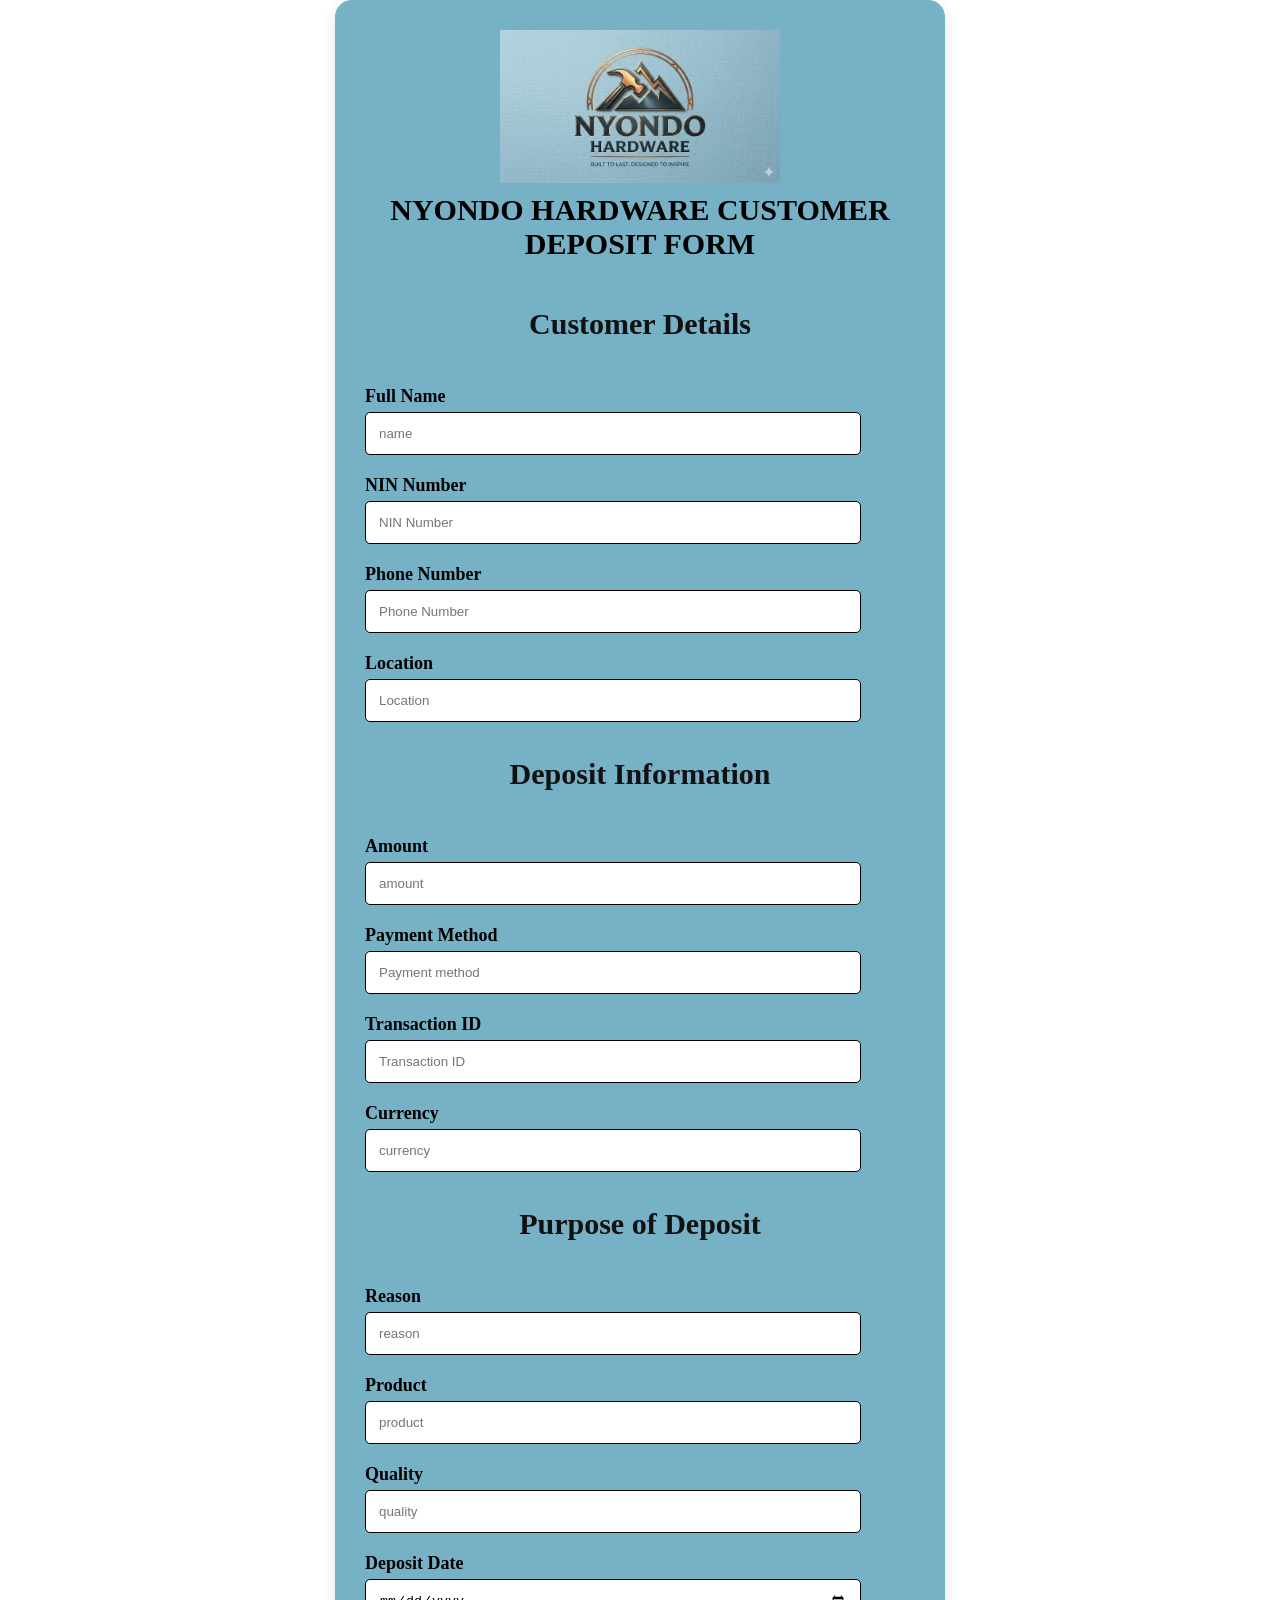
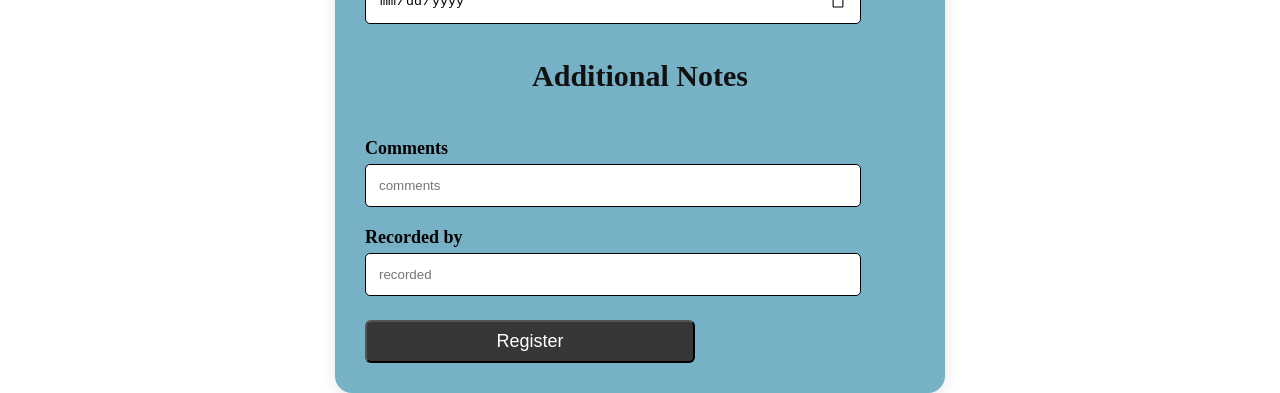
==== Deposit.html @ ec254b29 "project" ====
<!doctype html>
<html lang="en">
  <head>
    <meta charset="UTF-8" />
    <meta name="viewport" content="width=device-width, initial-scale=1.0" />
    <title>NYONDO Hardware Stock Form</title>
    <link rel="stylesheet" href="style.css" />
  </head>
  <body>
    <div class="container">
      <div class="logo">
        <img src="images/logo22.png" alt="Logo" class="logo" />
      </div>
      <h1>NYONDO HARDWARE CUSTOMER DEPOSIT FORM</h1>
      <form>
        <h2>Customer Details</h2>
        <label for="Name">Full Name</label>
        <input type="text" id="Name" placeholder="name" required />

        <label for="NIN">NIN Number</label>
        <input type="text" id="NIN" placeholder="NIN Number" required />

        <label for="number">Phone Number</label>
        <input type="tel" id="number" placeholder="Phone Number" required />

        <label for="location">Location</label>
        <input type="text" id="location" placeholder="Location" required />

        <h2>Deposit Information</h2>
        <label for="amount">Amount</label>
        <input type="text" id="amount" placeholder="amount" required />

        <label for="method">Payment Method</label>
        <input type="text" id="method" placeholder="Payment method" required />

        <label for="unit">Transaction ID</label>
        <input
          type="text"
          id="Transaction"
          placeholder="Transaction ID"
          required
        />

        <label for="currency">Currency</label>
        <input type="text" id="currency" placeholder="currency" required />

        <h2>Purpose of Deposit</h2>
        <label for="reason">Reason</label>
        <input type="text" id="reason" placeholder="reason" required />

        <label for="product">Product</label>
        <input type="text" id="product" placeholder="product" required />

        <label for="quality">Quality</label>
        <input type="text" id="quality" placeholder="quality" required />

        <label for="deposit">Deposit Date</label>
        <input type="date" id="deposit" placeholder="deposit date" required />

        <h2>Additional Notes</h2>
        <label for="comments">Comments</label>
        <input type="text" id="comments" placeholder="comments" required />

        <label for="recorded">Recorded by</label>
        <input type="text" id="recorded" placeholder="recorded" required />

        <button type="submit">Register</button>
      </form>
    </div>
  </body>
</html>
---- style.css ----
body {
  background-color: white;
  margin: 0;
  display: flex;
  justify-content: center;
}
form {
  display: flex;
  flex-direction: column;
  margin-top: 16px;
}
label {
  font-size: 18px;
  margin-top: 15px;
  font-weight: bold;
}
input {
  padding: 13px;
  width: 85%;
  border-radius: 5px;
  border: 1px solid black;
  margin-top: 5px;
  margin-bottom: 5px;
}

.container {
  background: rgb(118, 177, 198);
  padding: 30px;
  width: 550px;
  /* the form will not be hanging */
  box-shadow: 0 4px 15px rgba(0, 0, 0, 0.1);
  border-radius: 17px; /*this can remove the sharp edges on a form and make it to be curved*/
}

.logo {
  width: 280px; /* adjust size */
  display: block;
  margin: 0 auto 10px; /* center it */
}
h1 {
  text-align: center;
  font-size: 30px;
  margin-top: 10px;
  margin-bottom: 10px;
}

h2 {
  text-align: center;
  margin-top: 30px; /* pushes h2 down from the element above */
  margin-bottom: 30px; /* adds spacing below h2 for clarity */
  font-size: 30px;
  color: #121111;
}

/* styling my button */
button {
  margin-top: 19px;
  padding: 9px;
  width: 60%;
  border-radius: 6px;
  background: #363636;
  text-align: center;
  color: white;
  font-size: 18px;
  cursor: pointer;
  transition: 0.5s;
}

/* #I am making my submit button to hover around */
button:hover {
  background: #2468b1;
}
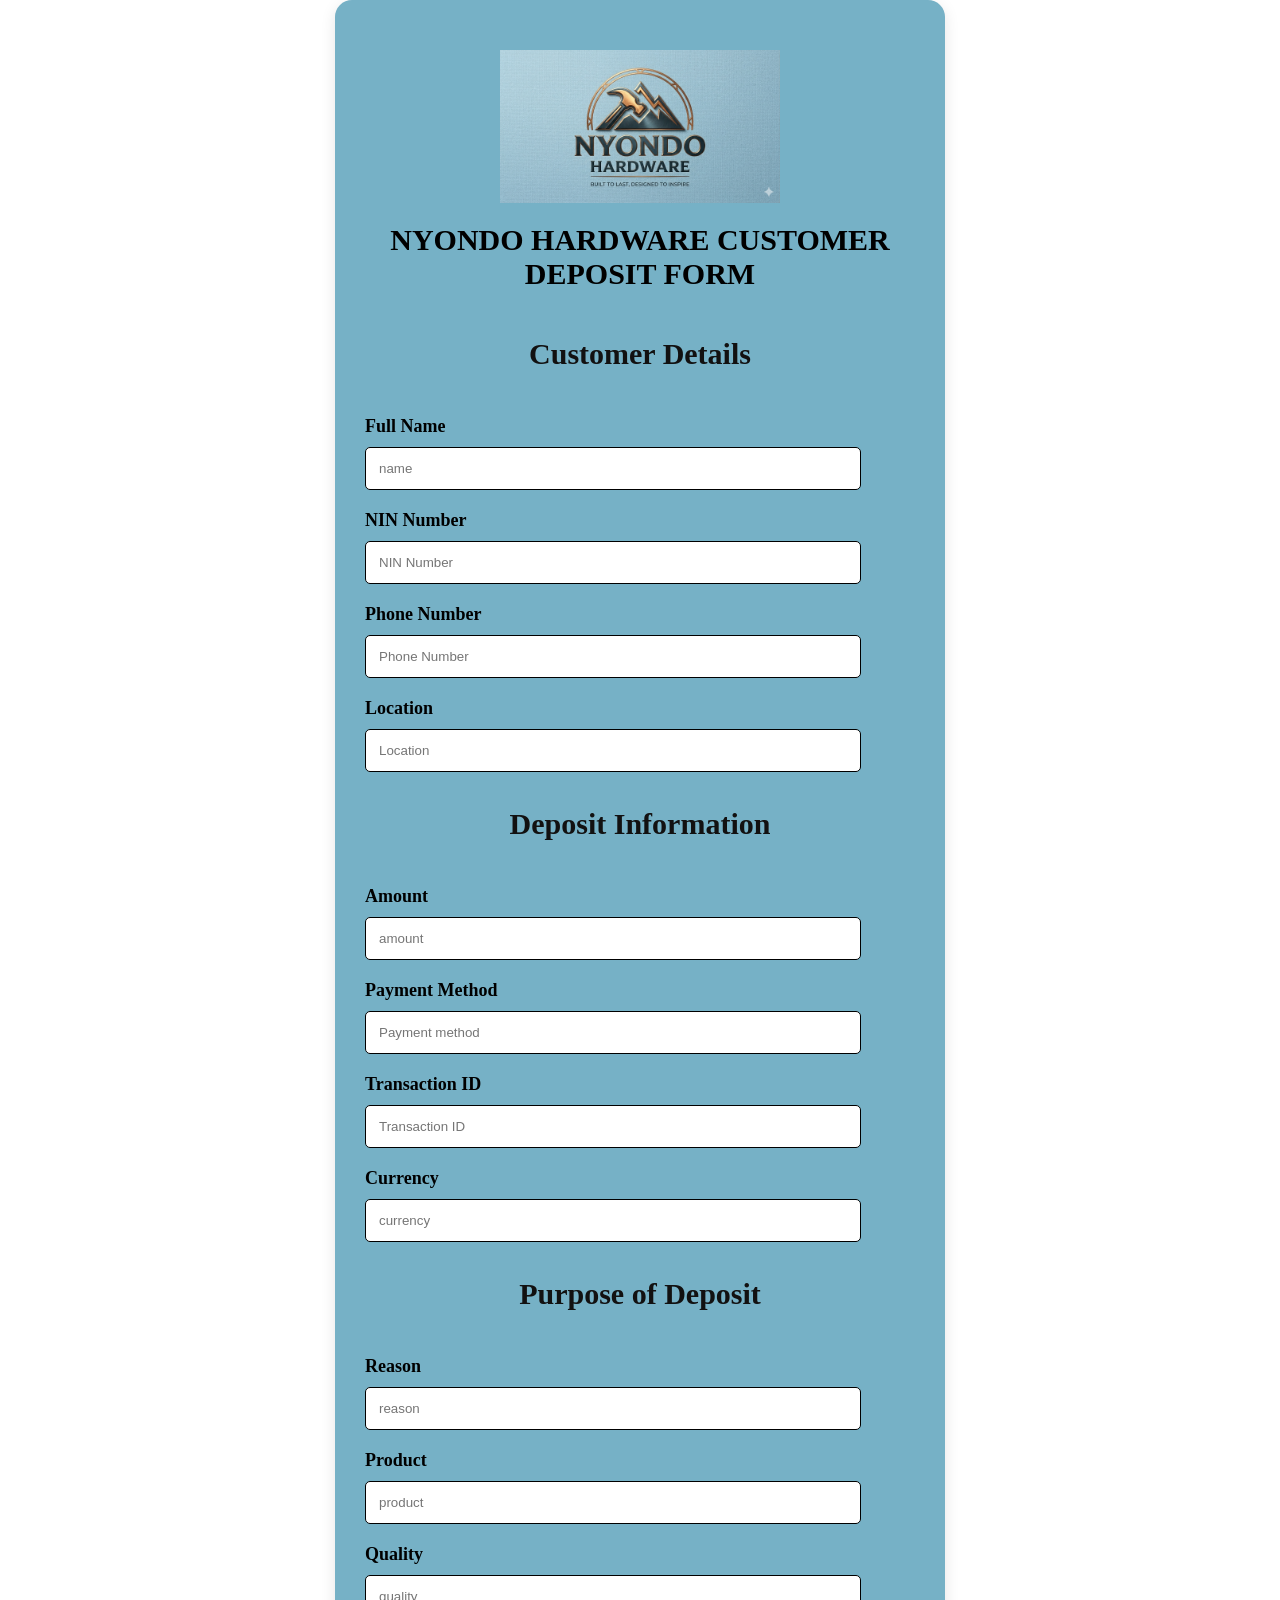
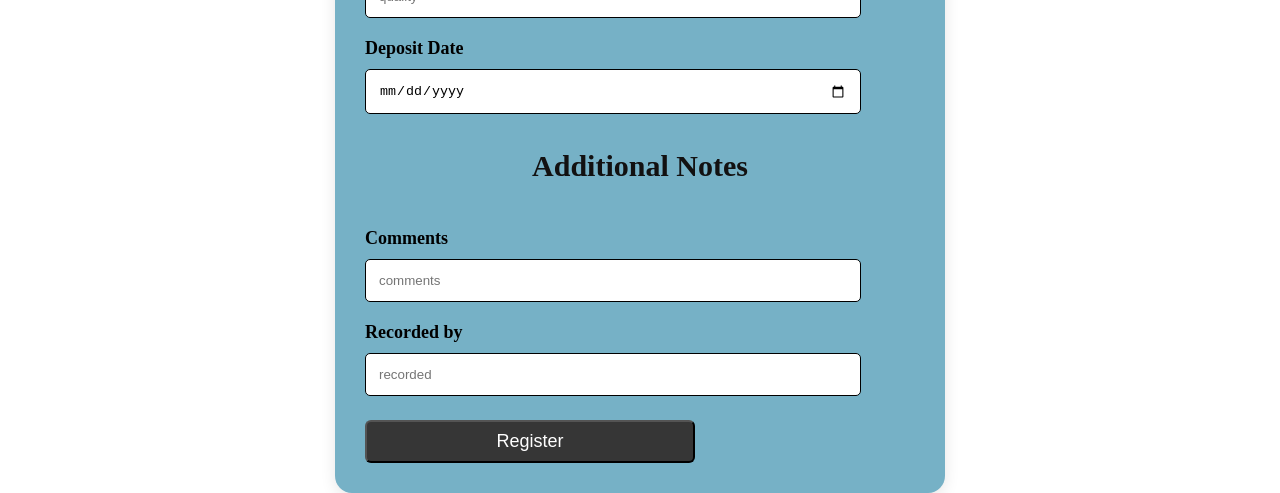
==== commit d64b5d72: "my project" ====
--- a/Deposit.html
+++ b/Deposit.html
@@ -3,7 +3,7 @@
   <head>
     <meta charset="UTF-8" />
     <meta name="viewport" content="width=device-width, initial-scale=1.0" />
-    <title>NYONDO Hardware Stock Form</title>
+    <title>Nyondo Hardware Stock Form</title>
     <link rel="stylesheet" href="style.css" />
   </head>
   <body>
--- a/style.css
+++ b/style.css
@@ -1,4 +1,5 @@
 body {
+  font-family: "Times New Roman", Times, serif;
   background-color: white;
   margin: 0;
   display: flex;
@@ -35,7 +36,8 @@
 .logo {
   width: 280px; /* adjust size */
   display: block;
-  margin: 0 auto 10px; /* center it */
+  margin: 0 auto 20px; /* center it */
+  margin-top: 20px;
 }
 h1 {
   text-align: center;
@@ -50,6 +52,42 @@
   margin-bottom: 30px; /* adds spacing below h2 for clarity */
   font-size: 30px;
   color: #121111;
+}
+
+.sign {
+  margin-top: 10px;
+  margin-bottom: 10px;
+}
+
+.sign select {
+  padding: 13px;
+  width: 90%;
+  border-radius: 5px;
+  border: 1px solid black;
+  font-size: 16px;
+}
+
+label {
+  display: block;
+  font-size: 18px;
+  margin-bottom: 5px;
+  font-weight: bold;
+}
+
+/* Styles the checkbox input itself */
+.checkbox input[type="checkbox"] {
+  width: 20px; /* Sets the width of the checkbox */
+  height: 19px; /* Sets the height of the checkbox */
+  cursor: pointer; /* Changes cursor to pointer when hovering */
+  
+}
+
+/* Styles the container that holds the checkbox and its label/text */
+.checkbox {
+  display: flex; /* Places checkbox and text in a row */
+  align-items: center; /* Vertically aligns checkbox and text */
+  gap: 6px; /* Adds space between checkbox and text */
+  font-size: 25px; /* Increases size of the label/text */
 }
 
 /* styling my button */
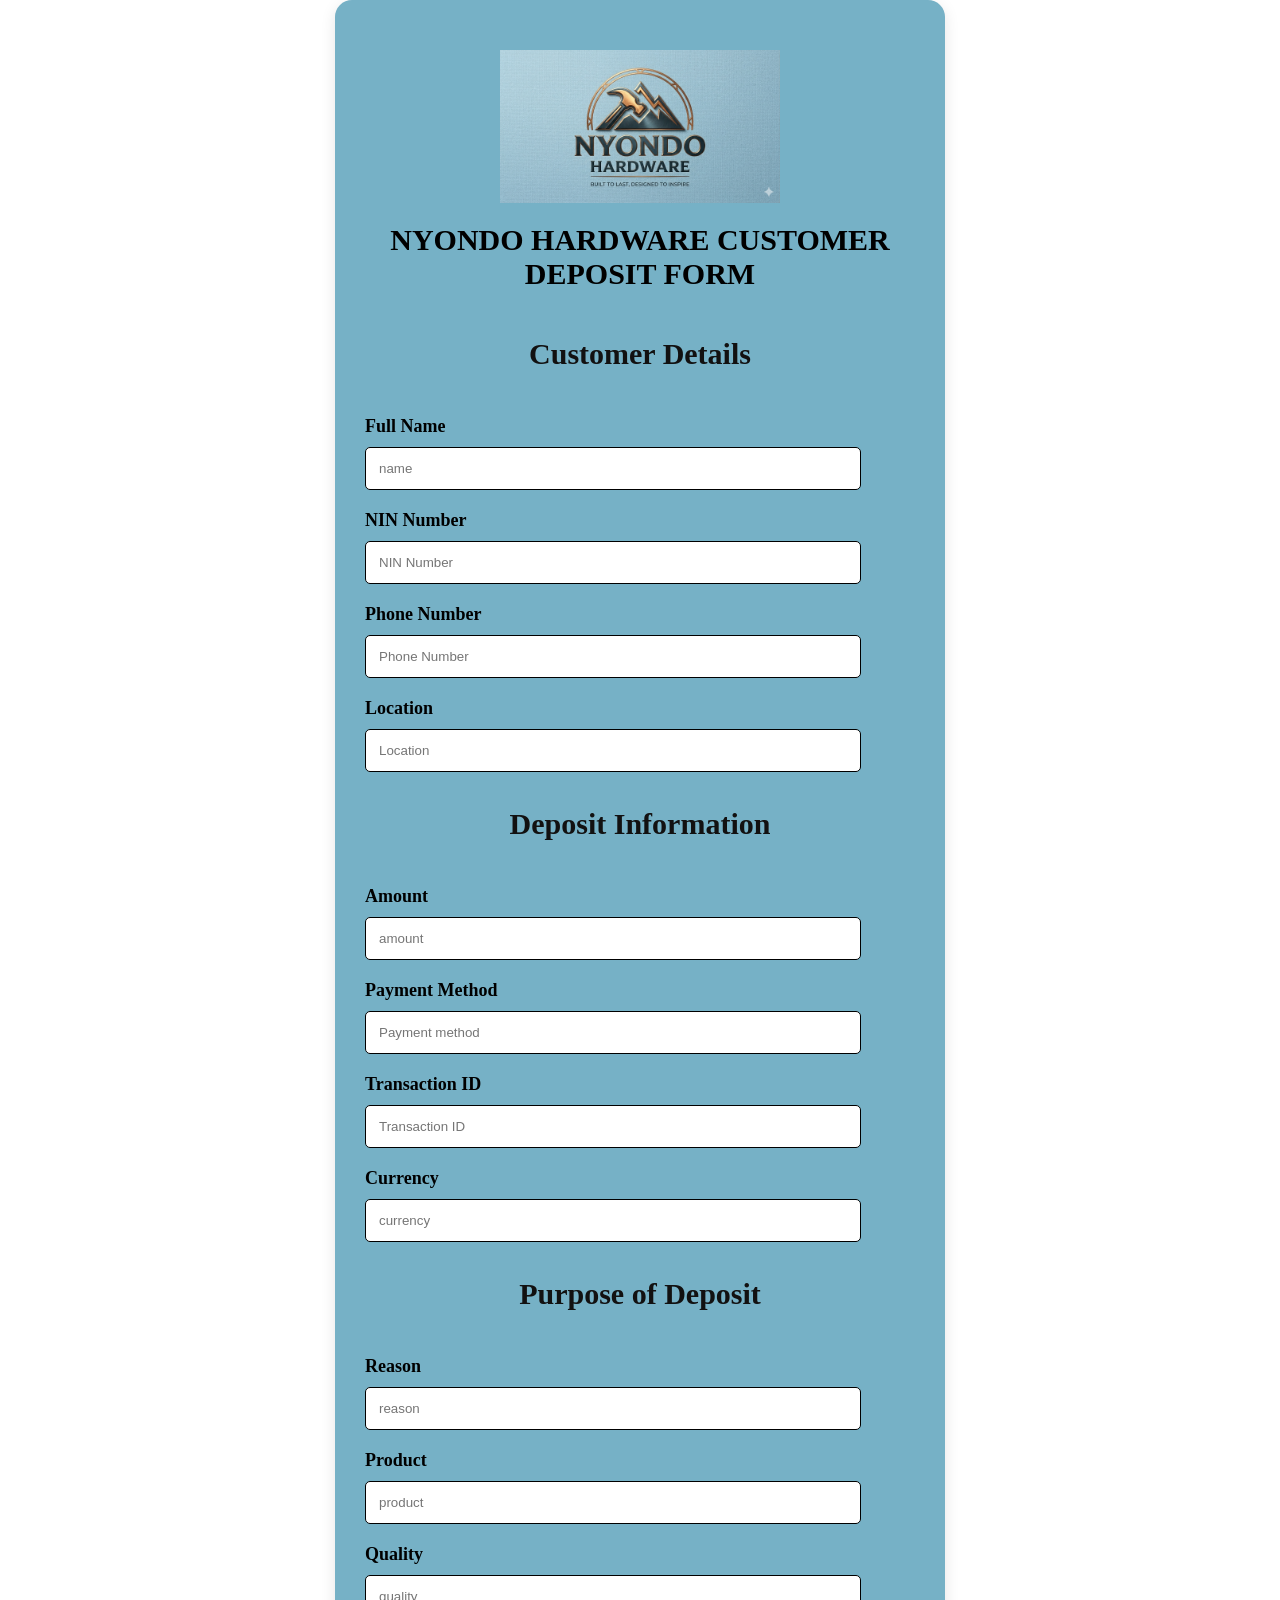
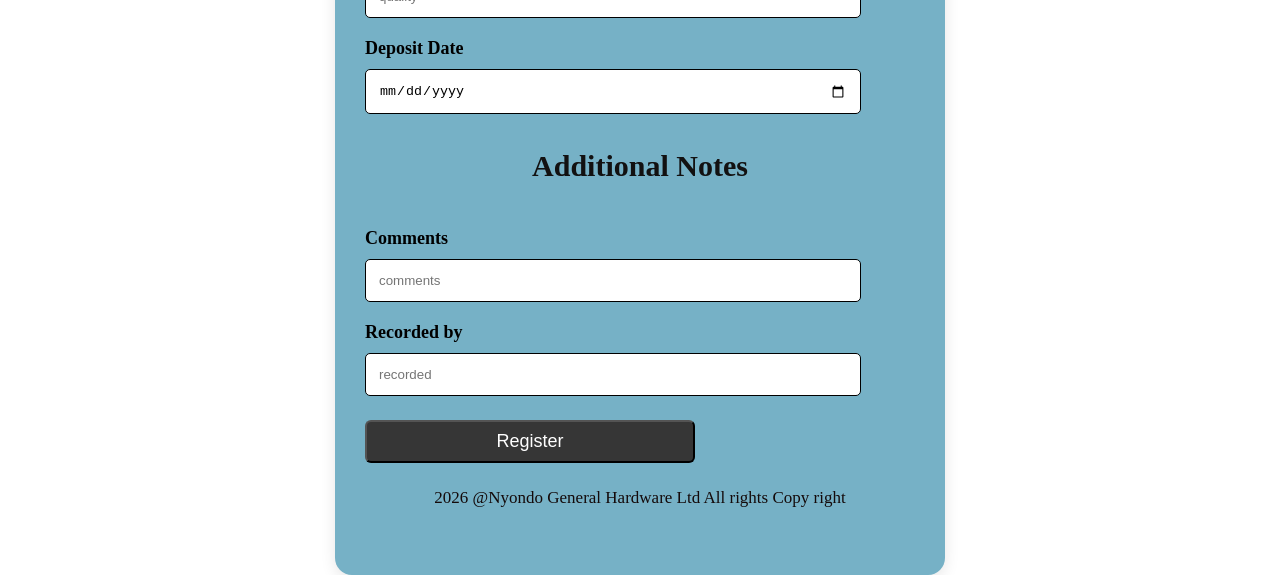
==== commit 4f8dc733: "change" ====
--- a/Deposit.html
+++ b/Deposit.html
@@ -65,6 +65,7 @@
         <input type="text" id="recorded" placeholder="recorded" required />
 
         <button type="submit">Register</button>
+        <footer>2026 @Nyondo General Hardware Ltd All rights Copy right</footer>
       </form>
     </div>
   </body>
--- a/style.css
+++ b/style.css
@@ -5,16 +5,19 @@
   display: flex;
   justify-content: center;
 }
+
 form {
   display: flex;
   flex-direction: column;
   margin-top: 16px;
 }
+
 label {
   font-size: 18px;
   margin-top: 15px;
   font-weight: bold;
 }
+
 input {
   padding: 13px;
   width: 85%;
@@ -39,6 +42,7 @@
   margin: 0 auto 20px; /* center it */
   margin-top: 20px;
 }
+
 h1 {
   text-align: center;
   font-size: 30px;
@@ -79,7 +83,6 @@
   width: 20px; /* Sets the width of the checkbox */
   height: 19px; /* Sets the height of the checkbox */
   cursor: pointer; /* Changes cursor to pointer when hovering */
-  
 }
 
 /* Styles the container that holds the checkbox and its label/text */
@@ -108,3 +111,67 @@
 button:hover {
   background: #2468b1;
 }
+
+footer {
+  color: rgb(20, 10, 10);
+  text-align: center;
+  padding: 17px; /* space inside footer */
+  margin-top: 8px; /* space above footer */
+  margin-bottom: 20px; /* space below footer */
+  font-size: 17px;
+}
+
+/* 📱 MOBILE RESPONSIVE DESIGN */
+/* here am making the css that can make people see clearly on mobile phone */
+@media (max-width: 600px) {
+  body {
+    padding: 10px;
+    display: block;
+  }
+
+  .container {
+    width: 100%;
+    padding: 20px;
+    border-radius: 10px;
+  }
+
+  input {
+    width: 100%;
+    padding: 10px;
+    font-size: 14px;
+  }
+
+  .sign select {
+    width: 100%;
+    padding: 10px;
+    font-size: 14px;
+  }
+
+  button {
+    width: 100%;
+    font-size: 16px;
+    padding: 10px;
+  }
+
+  h1,
+  h2 {
+    font-size: 22px;
+  }
+
+  .logo {
+    width: 180px;
+  }
+
+  .checkbox {
+    font-size: 18px;
+  }
+}
+
+footer {
+  color: rgb(20, 10, 10);
+  text-align: center;
+  padding: 17px; /* space inside footer */
+  margin-top: 8px; /* space above footer */
+  margin-bottom: 20px; /* space below footer */
+  font-size: 17px;
+}
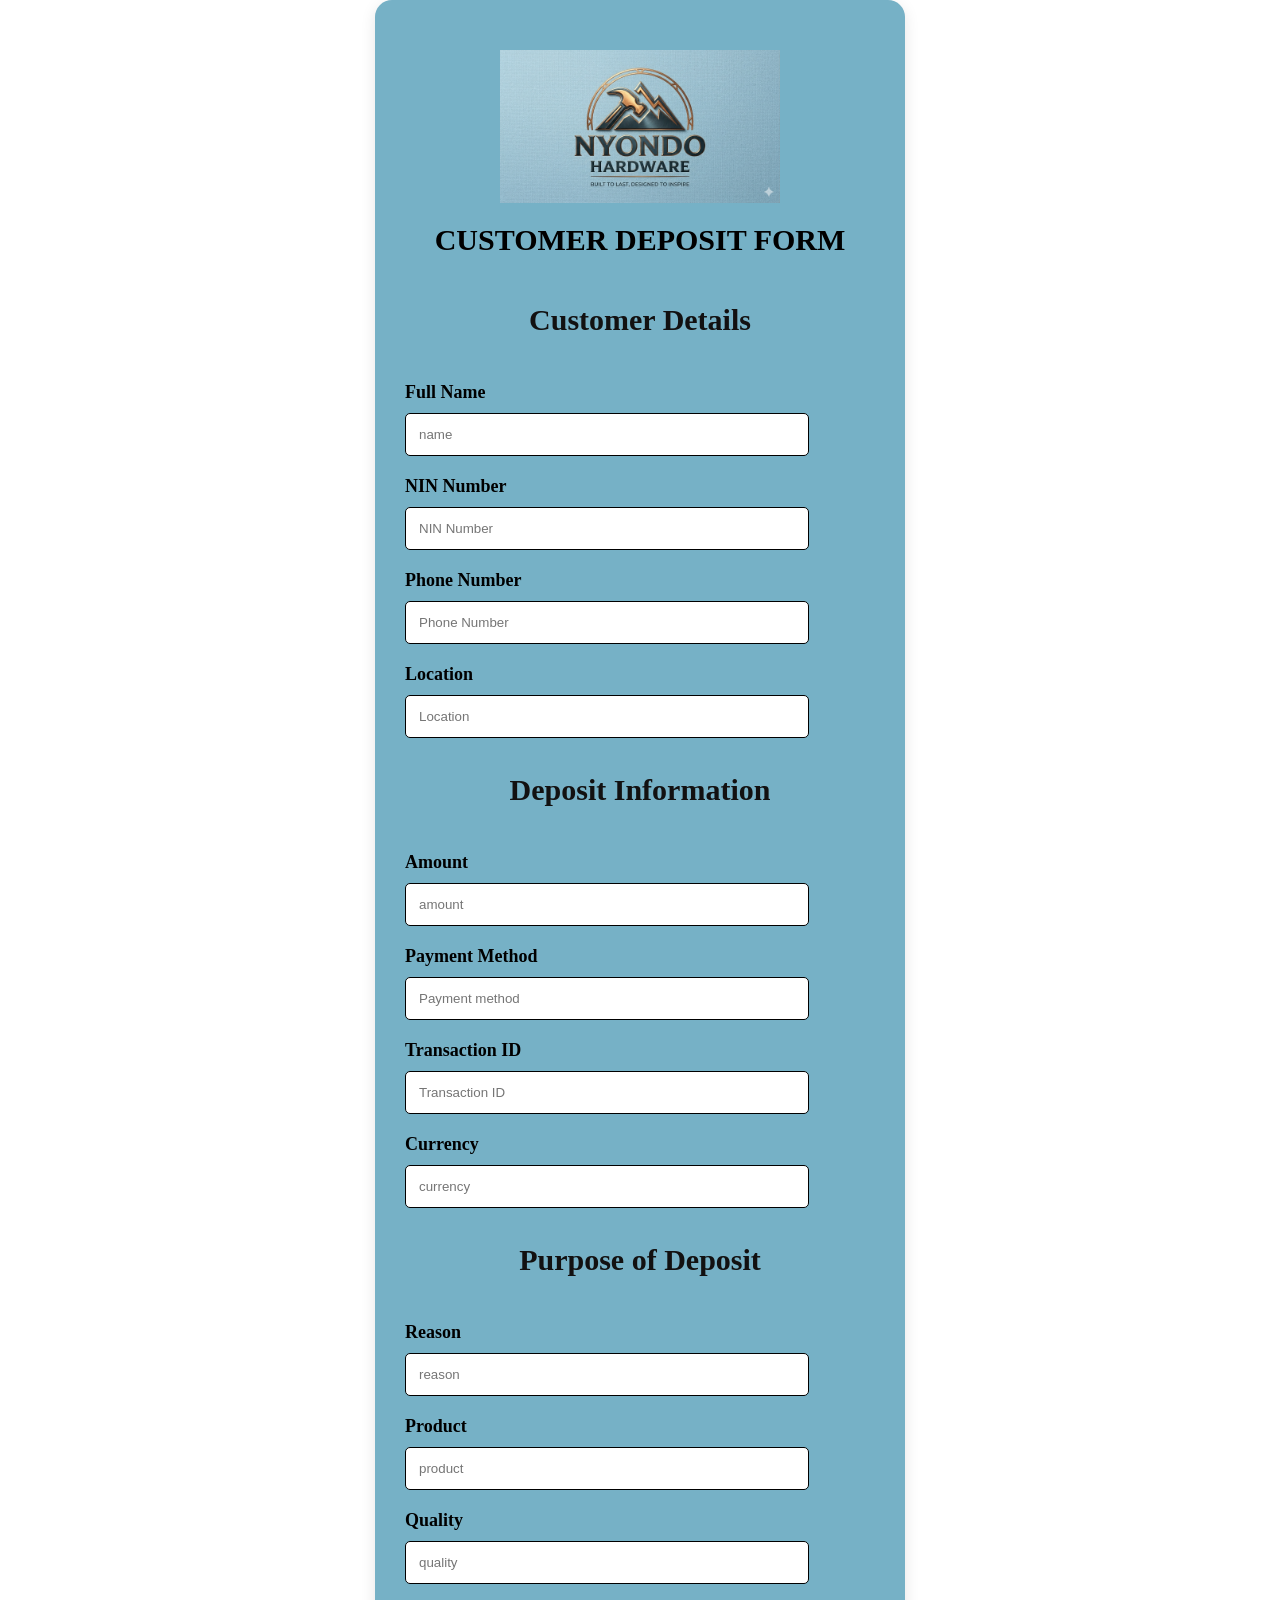
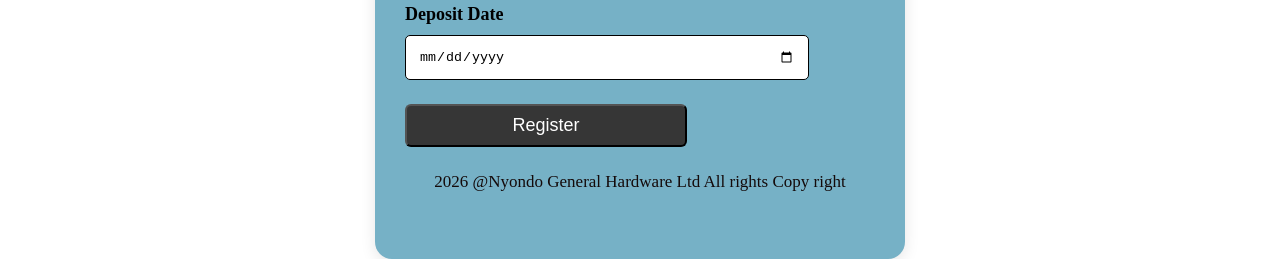
==== commit 4a873605: "change" ====
--- a/Deposit.html
+++ b/Deposit.html
@@ -11,7 +11,7 @@
       <div class="logo">
         <img src="images/logo22.png" alt="Logo" class="logo" />
       </div>
-      <h1>NYONDO HARDWARE CUSTOMER DEPOSIT FORM</h1>
+      <h1>CUSTOMER DEPOSIT FORM</h1>
       <form>
         <h2>Customer Details</h2>
         <label for="Name">Full Name</label>
@@ -57,13 +57,6 @@
         <label for="deposit">Deposit Date</label>
         <input type="date" id="deposit" placeholder="deposit date" required />
 
-        <h2>Additional Notes</h2>
-        <label for="comments">Comments</label>
-        <input type="text" id="comments" placeholder="comments" required />
-
-        <label for="recorded">Recorded by</label>
-        <input type="text" id="recorded" placeholder="recorded" required />
-
         <button type="submit">Register</button>
         <footer>2026 @Nyondo General Hardware Ltd All rights Copy right</footer>
       </form>
--- a/style.css
+++ b/style.css
@@ -20,7 +20,7 @@
 
 input {
   padding: 13px;
-  width: 85%;
+  width: 80%;
   border-radius: 5px;
   border: 1px solid black;
   margin-top: 5px;
@@ -30,7 +30,7 @@
 .container {
   background: rgb(118, 177, 198);
   padding: 30px;
-  width: 550px;
+  width: 470px;
   /* the form will not be hanging */
   box-shadow: 0 4px 15px rgba(0, 0, 0, 0.1);
   border-radius: 17px; /*this can remove the sharp edges on a form and make it to be curved*/
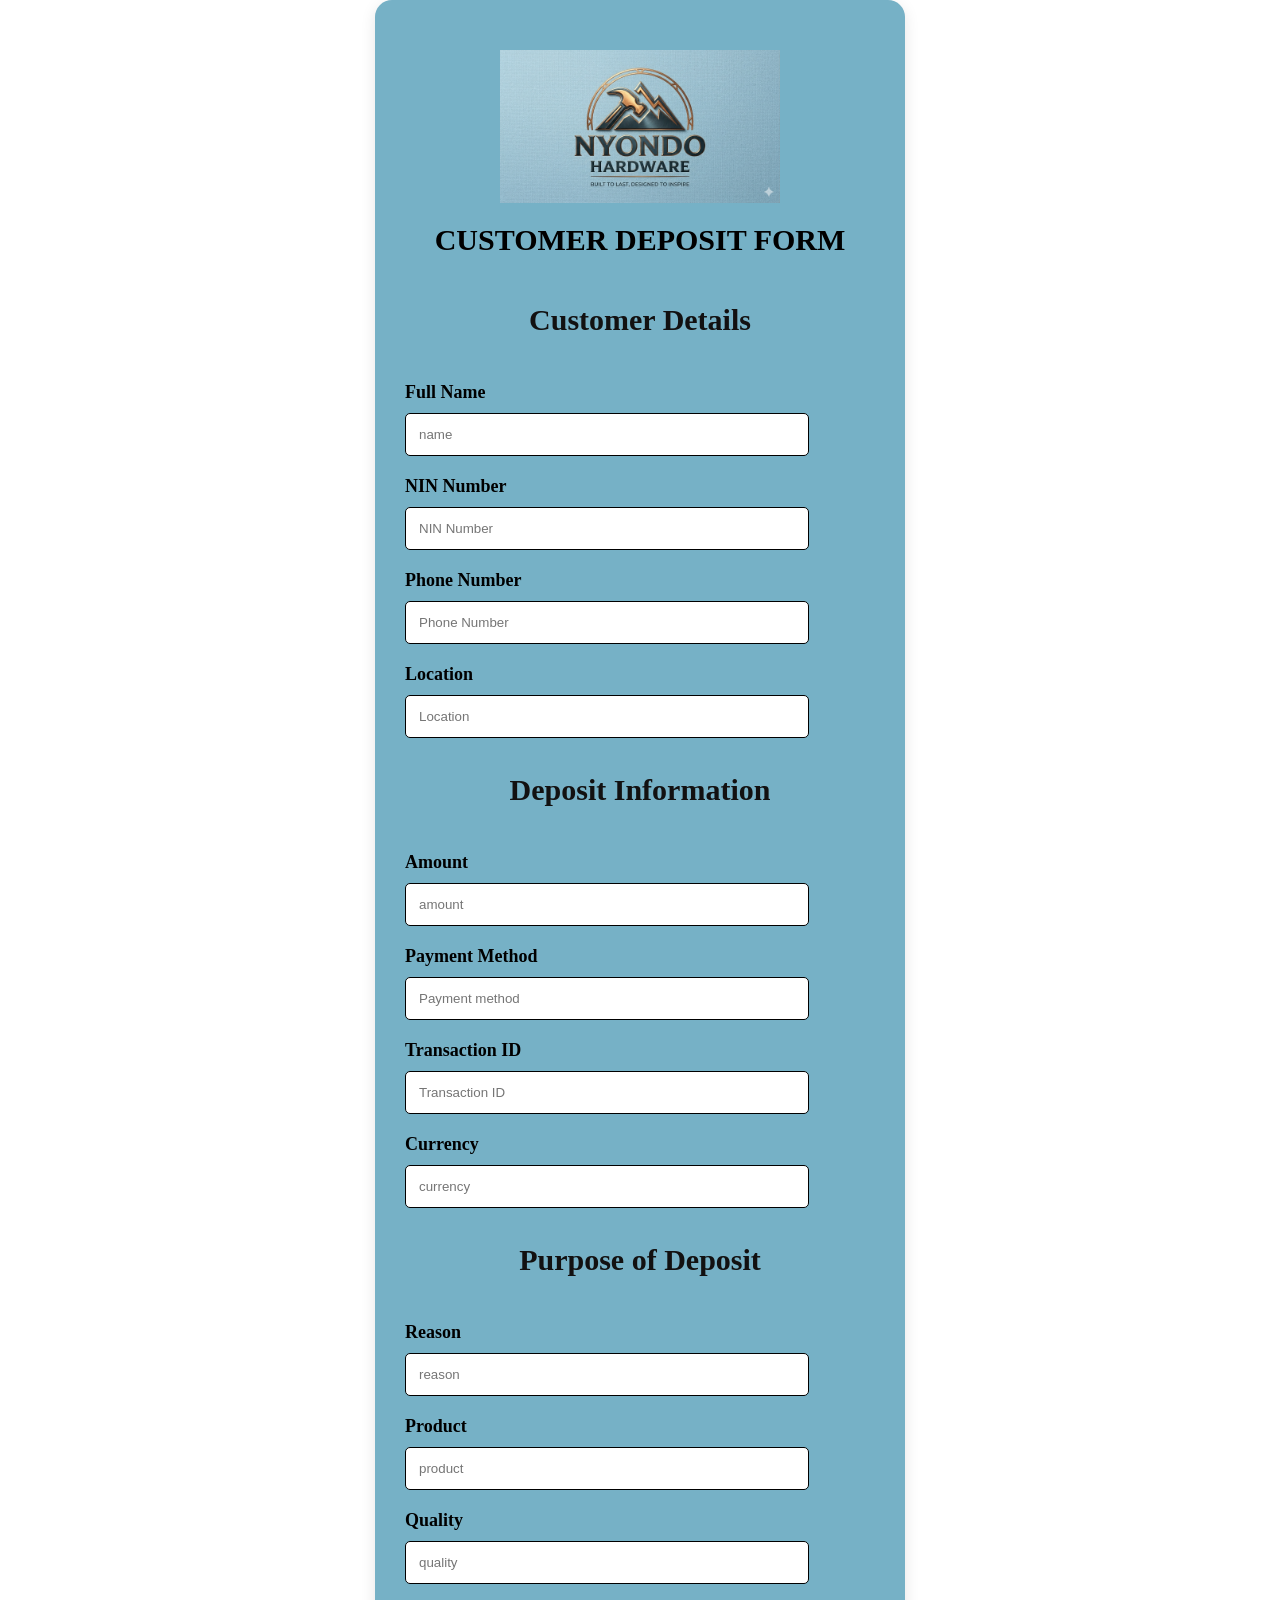
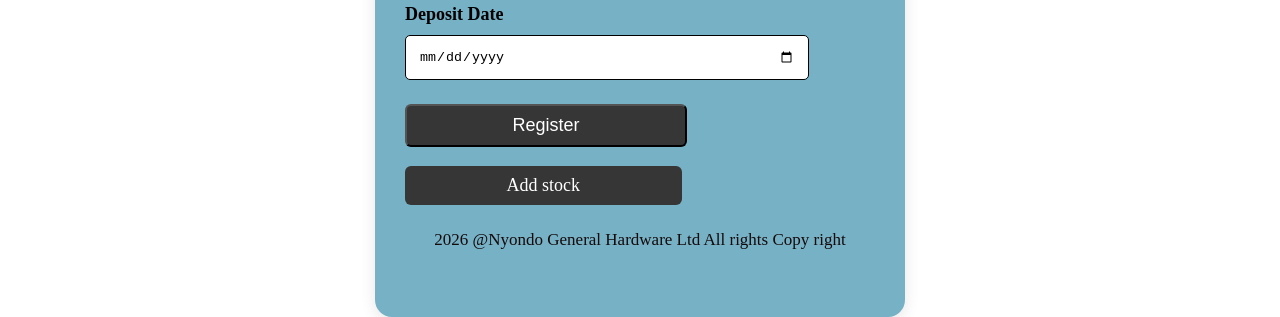
==== commit eed05af2: "work" ====
--- a/Deposit.html
+++ b/Deposit.html
@@ -58,6 +58,7 @@
         <input type="date" id="deposit" placeholder="deposit date" required />
 
         <button type="submit">Register</button>
+        <a href="stock.html" class="btn">Add stock</a>
         <footer>2026 @Nyondo General Hardware Ltd All rights Copy right</footer>
       </form>
     </div>
--- a/style.css
+++ b/style.css
@@ -111,7 +111,19 @@
 button:hover {
   background: #2468b1;
 }
-
+.btn {
+  margin-top: 19px;
+  padding: 9px;
+  width: 55%;
+  border-radius: 6px;
+  background: #363636;
+  text-align: center;
+  color: white;
+  font-size: 18px;
+  cursor: pointer;
+  transition: 0.5s;
+  text-decoration: none; /* removes underline from the link */
+}
 footer {
   color: rgb(20, 10, 10);
   text-align: center;
@@ -123,7 +135,7 @@
 
 /* 📱 MOBILE RESPONSIVE DESIGN */
 /* here am making the css that can make people see clearly on mobile phone */
-@media (max-width: 600px) {
+@media (max-width: 550px) {
   body {
     padding: 10px;
     display: block;
@@ -175,3 +187,12 @@
   margin-bottom: 20px; /* space below footer */
   font-size: 17px;
 }
+/* MOBILE RESPONSIVE */
+@media (max-width: 768px) {
+  btn {
+    width: 90%; /* makes it fit small screens */
+    font-size: 16px; /* slightly smaller text */
+    padding: 12px; /* bigger touch area for fingers */
+    margin-top: 15px;
+  }
+}
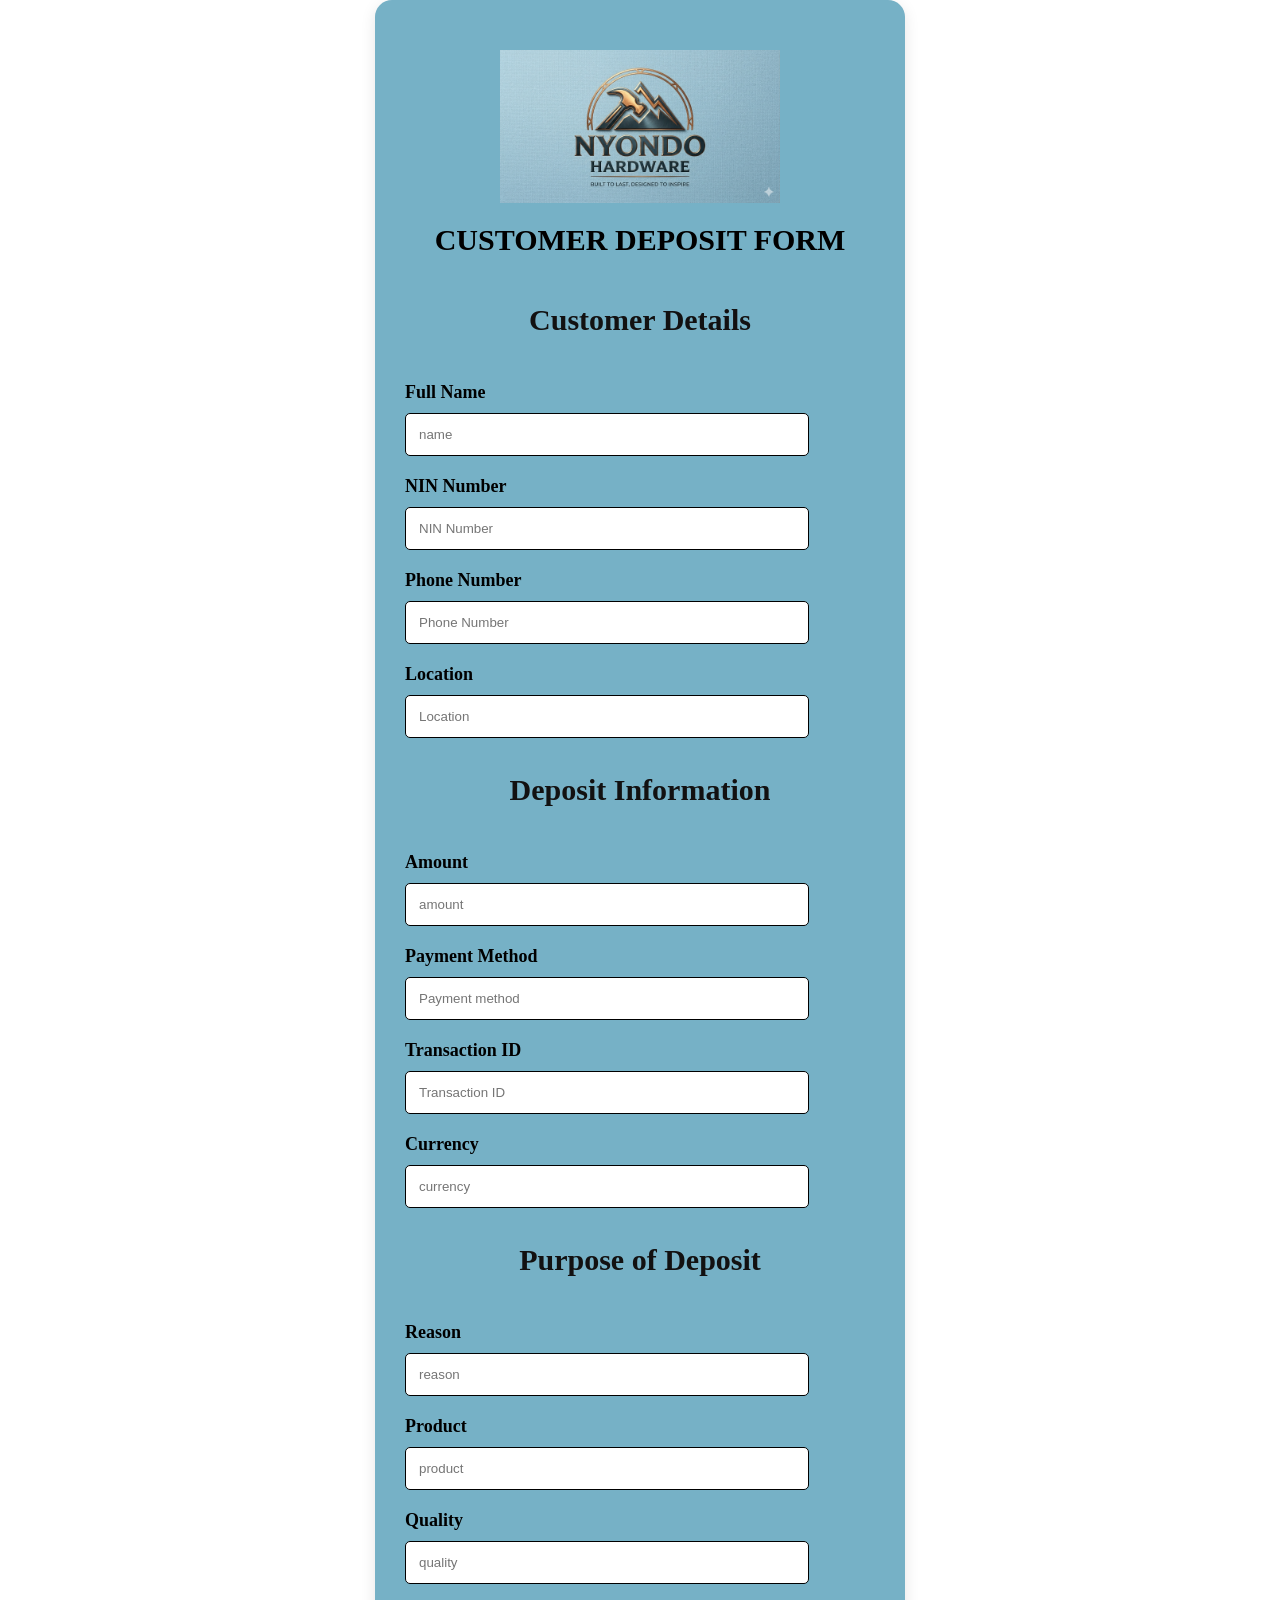
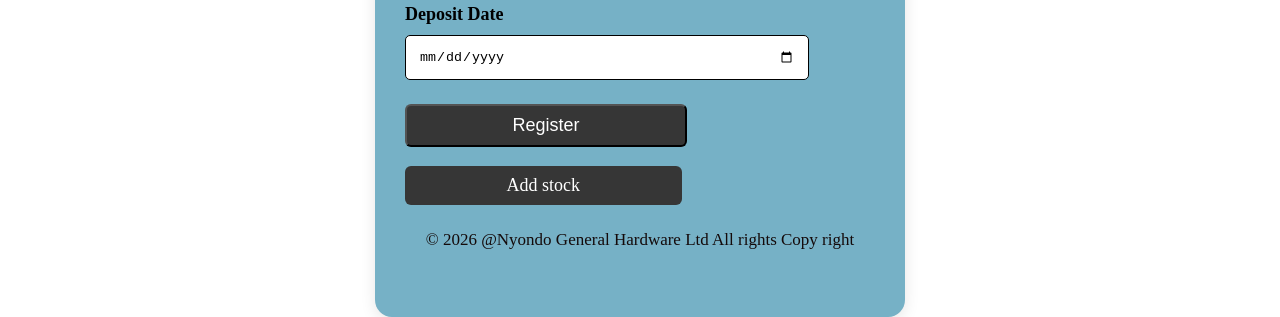
==== commit 2e942a5d: "change" ====
--- a/Deposit.html
+++ b/Deposit.html
@@ -59,7 +59,7 @@
 
         <button type="submit">Register</button>
         <a href="stock.html" class="btn">Add stock</a>
-        <footer>2026 @Nyondo General Hardware Ltd All rights Copy right</footer>
+        <footer>&copy 2026 @Nyondo General Hardware Ltd All rights Copy right</footer>
       </form>
     </div>
   </body>
